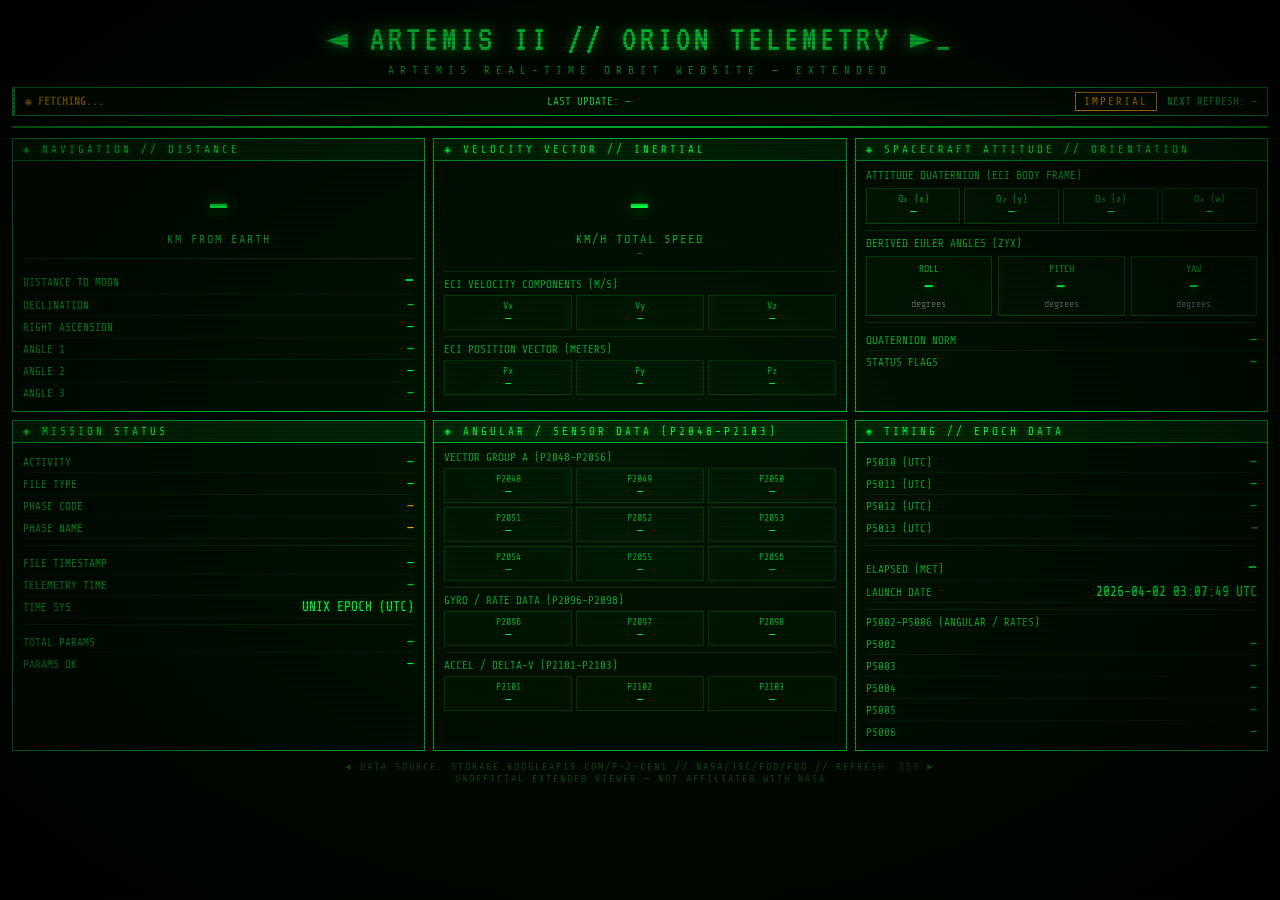
==== apps/artemis/index.html @ 9c8baea5 "Initial commit." ====
<!DOCTYPE html>
<html lang="en">
<head>
  <meta charset="UTF-8">
  <meta name="viewport" content="width=device-width, initial-scale=1.0">
  <title>AROW++ // ARTEMIS II ORION TELEMETRY</title>
  <link href="https://fonts.googleapis.com/css2?family=Share+Tech+Mono&family=VT323&display=swap" rel="stylesheet">
  <style>
    :root {
      --green: #00ff41;
      --green-dim: #00b32c;
      --green-dark: #003d0f;
      --green-glow: #00ff4180;
      --amber: #ffb000;
      --red: #ff3333;
      --bg: #000a00;
    }

    * { box-sizing: border-box; margin: 0; padding: 0; }

    body {
      background: var(--bg);
      color: var(--green);
      font-family: 'Share Tech Mono', 'Courier New', monospace;
      font-size: 13px;
      min-height: 100vh;
      padding: 12px;
      overflow-x: hidden;
      position: relative;
    }

    /* CRT scanlines overlay */
    body::before {
      content: '';
      position: fixed;
      top: 0; left: 0; right: 0; bottom: 0;
      background: repeating-linear-gradient(
        0deg,
        transparent,
        transparent 2px,
        rgba(0,0,0,0.18) 2px,
        rgba(0,0,0,0.18) 4px
      );
      pointer-events: none;
      z-index: 100;
    }

    /* CRT vignette + phosphor bloom */
    body::after {
      content: '';
      position: fixed;
      top: 0; left: 0; right: 0; bottom: 0;
      background: radial-gradient(ellipse at center,
        rgba(0,255,65,0.04) 0%,
        transparent 45%,
        rgba(0,0,0,0.82) 100%
      );
      pointer-events: none;
      z-index: 99;
    }

    /* ─── HEADER ─── */
    #header {
      font-family: 'VT323', monospace;
      font-size: 36px;
      text-align: center;
      color: var(--green);
      text-shadow: 0 0 10px var(--green-glow), 0 0 20px var(--green-glow);
      letter-spacing: 4px;
      padding: 8px 0 4px;
      line-height: 1.1;
    }

    #subheader {
      text-align: center;
      font-size: 11px;
      color: var(--green-dim);
      letter-spacing: 6px;
      margin-bottom: 10px;
    }

    .blink { animation: blink 1s step-end infinite; }
    @keyframes blink { 50% { opacity: 0; } }

    /* ─── STATUS BAR ─── */
    #statusbar {
      display: flex;
      justify-content: space-between;
      align-items: center;
      border: 1px solid var(--green-dim);
      border-left: 3px solid var(--green);
      padding: 4px 10px;
      margin-bottom: 10px;
      font-size: 11px;
      background: rgba(0,255,65,0.03);
    }

    #conn-status { font-weight: bold; }
    #conn-status.ok { color: var(--green); }
    #conn-status.err { color: var(--red); }
    #conn-status.loading { color: var(--amber); }

    /* ─── GRID ─── */
    #grid {
      display: grid;
      grid-template-columns: repeat(3, 1fr);
      gap: 8px;
    }

    @media (max-width: 1100px) {
      #grid { grid-template-columns: repeat(2, 1fr); }
    }
    @media (max-width: 700px) {
      #grid { grid-template-columns: 1fr; }
      #header { font-size: 26px; }
    }

    /* ─── PANEL ─── */
    .panel {
      border: 1px solid var(--green-dim);
      background: rgba(0,255,65,0.02);
      padding: 0;
      position: relative;
    }

    .panel-title {
      background: rgba(0,255,65,0.08);
      border-bottom: 1px solid var(--green-dim);
      padding: 4px 10px;
      font-size: 11px;
      letter-spacing: 3px;
      color: var(--green);
      text-shadow: 0 0 6px var(--green-glow);
    }

    .panel-body {
      padding: 8px 10px;
    }

    .row {
      display: flex;
      justify-content: space-between;
      align-items: baseline;
      padding: 3px 0;
      border-bottom: 1px solid rgba(0,255,65,0.07);
    }
    .row:last-child { border-bottom: none; }

    .label {
      color: var(--green-dim);
      font-size: 11px;
      flex-shrink: 0;
      padding-right: 8px;
    }

    .value {
      color: var(--green);
      text-align: right;
      font-size: 13px;
      text-shadow: 0 0 4px rgba(0,255,65,0.4);
    }

    .value.big {
      font-family: 'VT323', monospace;
      font-size: 22px;
      text-shadow: 0 0 8px var(--green-glow);
    }

    .value.amber { color: var(--amber); text-shadow: 0 0 4px rgba(255,176,0,0.4); }
    .value.unknown { color: #888; font-style: italic; }
    .value.good { color: #00ff41; }
    .value.warn { color: var(--amber); }

    /* ─── HERO METRIC ─── */
    .hero-metric {
      text-align: center;
      padding: 10px 0 6px;
    }
    .hero-value {
      font-family: 'VT323', monospace;
      font-size: 52px;
      color: var(--green);
      text-shadow: 0 0 15px var(--green-glow), 0 0 30px rgba(0,255,65,0.2);
      line-height: 1;
      display: block;
    }
    .hero-unit {
      font-size: 12px;
      color: var(--green-dim);
      letter-spacing: 2px;
    }
    .hero-sublabel {
      font-size: 10px;
      color: #666;
      margin-top: 2px;
    }

    /* ─── QUAT VIZ ─── */
    .quat-row {
      display: grid;
      grid-template-columns: repeat(4, 1fr);
      gap: 4px;
      margin-top: 6px;
    }
    .quat-cell {
      text-align: center;
      border: 1px solid rgba(0,255,65,0.2);
      padding: 4px 2px;
      background: rgba(0,255,65,0.03);
    }
    .quat-cell .qlabel { font-size: 10px; color: var(--green-dim); }
    .quat-cell .qval { font-size: 13px; }

    /* ─── VEC3 ─── */
    .vec3 {
      display: grid;
      grid-template-columns: repeat(3, 1fr);
      gap: 4px;
      margin: 4px 0;
    }
    .vec3-cell {
      text-align: center;
      border: 1px solid rgba(0,255,65,0.15);
      padding: 4px 2px;
      background: rgba(0,255,65,0.02);
    }
    .vec3-cell .vlabel { font-size: 10px; color: var(--green-dim); }
    .vec3-cell .vval { font-size: 12px; }

    /* ─── PROGRESS BAR ─── */
    .prog-wrap {
      height: 6px;
      background: rgba(0,255,65,0.1);
      border: 1px solid var(--green-dark);
      margin: 6px 0 2px;
      overflow: hidden;
    }
    .prog-bar {
      height: 100%;
      background: var(--green);
      box-shadow: 0 0 6px var(--green-glow);
      transition: width 1s linear;
    }
    .prog-label {
      font-size: 10px;
      color: var(--green-dim);
      text-align: right;
    }

    /* ─── PHASE BADGE ─── */
    .phase-badge {
      display: inline-block;
      border: 1px solid var(--amber);
      color: var(--amber);
      padding: 2px 8px;
      font-size: 11px;
      letter-spacing: 2px;
      text-shadow: 0 0 6px rgba(255,176,0,0.5);
    }

    /* ─── DIVIDER ─── */
    .div { border: none; border-top: 1px solid rgba(0,255,65,0.12); margin: 6px 0; }

    /* ─── FOOTER ─── */
    #footer {
      margin-top: 10px;
      text-align: center;
      font-size: 10px;
      color: #1a4d1a;
      letter-spacing: 2px;
    }

    /* ─── REFRESH COUNTDOWN ─── */
    #countdown-bar {
      height: 2px;
      background: rgba(0,255,65,0.08);
      margin-bottom: 10px;
    }
    #countdown-fill {
      height: 100%;
      background: var(--green-dim);
      transition: width 1s linear;
    }

    /* ─── EULER ANGLES ─── */
    .euler-grid {
      display: grid;
      grid-template-columns: repeat(3, 1fr);
      gap: 6px;
      margin-top: 6px;
    }
    .euler-cell {
      text-align: center;
      border: 1px solid rgba(0,255,65,0.2);
      padding: 6px 2px;
      background: rgba(0,255,65,0.02);
    }
    .euler-cell .elabel { font-size: 10px; color: var(--green-dim); }
    .euler-cell .eval {
      font-family: 'VT323', monospace;
      font-size: 24px;
      text-shadow: 0 0 6px var(--green-glow);
    }
    .euler-cell .eunit { font-size: 10px; color: #666; }

    /* ─── UNIT TOGGLE ─── */
    #unit-toggle {
      background: none;
      border: 1px solid var(--green-dim);
      color: var(--green-dim);
      font-family: 'Share Tech Mono', 'Courier New', monospace;
      font-size: 11px;
      letter-spacing: 2px;
      padding: 2px 8px;
      cursor: pointer;
      transition: all 0.15s;
    }
    #unit-toggle:hover {
      border-color: var(--green);
      color: var(--green);
      text-shadow: 0 0 6px var(--green-glow);
    }
    #unit-toggle.imperial {
      border-color: var(--amber);
      color: var(--amber);
      text-shadow: 0 0 4px rgba(255,176,0,0.4);
    }

    /* ─── MISC ─── */
    .tag {
      font-size: 10px;
      color: #1a4d1a;
      display: inline;
    }
    .sep { color: #1a4d1a; }
  </style>
</head>
<body>
<div id="header">
  ◄ ARTEMIS II // ORION TELEMETRY ►<span class="blink">_</span>
</div>
<div id="subheader">ARTEMIS REAL-TIME ORBIT WEBSITE — EXTENDED</div>

<div id="statusbar">
  <span id="conn-status" class="loading">◉ CONNECTING...</span>
  <span id="last-updated">LAST UPDATE: —</span>
  <span style="display:flex;align-items:center;gap:10px">
    <button id="unit-toggle" class="imperial" onclick="toggleUnits()">IMPERIAL</button>
    <span id="next-refresh">NEXT REFRESH: —</span>
  </span>
</div>

<div id="countdown-bar"><div id="countdown-fill" style="width:100%"></div></div>

<div id="grid">

  <!-- PANEL: DISTANCE & POSITION -->
  <div class="panel">
    <div class="panel-title">◈ NAVIGATION // DISTANCE</div>
    <div class="panel-body">
      <div class="hero-metric">
        <span class="hero-value" id="dist-earth">—</span>
        <span class="hero-unit" id="dist-earth-unit">KM FROM EARTH</span>
      </div>
      <hr class="div">
      <div class="row">
        <span class="label">DISTANCE TO MOON</span>
        <span class="value big" id="dist-moon">—</span>
      </div>
      <div class="row">
        <span class="label">DECLINATION</span>
        <span class="value" id="declination">—</span>
      </div>
      <div class="row">
        <span class="label">RIGHT ASCENSION</span>
        <span class="value" id="right-asc">—</span>
      </div>
      <div class="row">
        <span class="label">ANGLE 1</span>
        <span class="value" id="angle1">—</span>
      </div>
      <div class="row">
        <span class="label">ANGLE 2</span>
        <span class="value" id="angle2">—</span>
      </div>
      <div class="row">
        <span class="label">ANGLE 3</span>
        <span class="value" id="angle3">—</span>
      </div>
    </div>
  </div>

  <!-- PANEL: VELOCITY -->
  <div class="panel">
    <div class="panel-title">◈ VELOCITY VECTOR // INERTIAL</div>
    <div class="panel-body">
      <div class="hero-metric">
        <span class="hero-value" id="speed">—</span>
        <span class="hero-unit" id="speed-unit">KM/H TOTAL SPEED</span>
        <div class="hero-sublabel" id="speed-kmh">—</div>
      </div>
      <hr class="div">
      <div class="label" id="vel-unit-label" style="margin-bottom:4px">ECI VELOCITY COMPONENTS (M/S)</div>
      <div class="vec3">
        <div class="vec3-cell">
          <div class="vlabel">Vx</div>
          <div class="vval" id="vx">—</div>
        </div>
        <div class="vec3-cell">
          <div class="vlabel">Vy</div>
          <div class="vval" id="vy">—</div>
        </div>
        <div class="vec3-cell">
          <div class="vlabel">Vz</div>
          <div class="vval" id="vz">—</div>
        </div>
      </div>
      <hr class="div">
      <div class="label" id="pos-unit-label" style="margin-bottom:4px">ECI POSITION VECTOR (METERS)</div>
      <div class="vec3">
        <div class="vec3-cell">
          <div class="vlabel">Px</div>
          <div class="vval" id="px">—</div>
        </div>
        <div class="vec3-cell">
          <div class="vlabel">Py</div>
          <div class="vval" id="py">—</div>
        </div>
        <div class="vec3-cell">
          <div class="vlabel">Pz</div>
          <div class="vval" id="pz">—</div>
        </div>
      </div>
    </div>
  </div>

  <!-- PANEL: ATTITUDE -->
  <div class="panel">
    <div class="panel-title">◈ SPACECRAFT ATTITUDE // ORIENTATION</div>
    <div class="panel-body">
      <div class="label" style="margin-bottom:4px">ATTITUDE QUATERNION (ECI BODY FRAME)</div>
      <div class="quat-row">
        <div class="quat-cell"><div class="qlabel">Q₁ (x)</div><div class="qval" id="q1">—</div></div>
        <div class="quat-cell"><div class="qlabel">Q₂ (y)</div><div class="qval" id="q2">—</div></div>
        <div class="quat-cell"><div class="qlabel">Q₃ (z)</div><div class="qval" id="q3">—</div></div>
        <div class="quat-cell"><div class="qlabel">Q₄ (w)</div><div class="qval" id="q4">—</div></div>
      </div>
      <hr class="div">
      <div class="label" style="margin-bottom:4px">DERIVED EULER ANGLES (ZYX)</div>
      <div class="euler-grid">
        <div class="euler-cell">
          <div class="elabel">ROLL</div>
          <div class="eval" id="roll">—</div>
          <div class="eunit">degrees</div>
        </div>
        <div class="euler-cell">
          <div class="elabel">PITCH</div>
          <div class="eval" id="pitch">—</div>
          <div class="eunit">degrees</div>
        </div>
        <div class="euler-cell">
          <div class="elabel">YAW</div>
          <div class="eval" id="yaw">—</div>
          <div class="eunit">degrees</div>
        </div>
      </div>
      <hr class="div">
      <div class="row">
        <span class="label">QUATERNION NORM</span>
        <span class="value good" id="qnorm">—</span>
      </div>
      <div class="row">
        <span class="label">STATUS FLAGS</span>
        <span class="value" id="status-flags">—</span>
      </div>
    </div>
  </div>

  <!-- PANEL: MISSION STATUS -->
  <div class="panel">
    <div class="panel-title">◈ MISSION STATUS</div>
    <div class="panel-body">
      <div class="row">
        <span class="label">ACTIVITY</span>
        <span class="value good" id="activity">—</span>
      </div>
      <div class="row">
        <span class="label">FILE TYPE</span>
        <span class="value" id="file-type">—</span>
      </div>
      <div class="row">
        <span class="label">PHASE CODE</span>
        <span class="value amber" id="phase-code">—</span>
      </div>
      <div class="row">
        <span class="label">PHASE NAME</span>
        <span class="value amber" id="phase-name">—</span>
      </div>
      <hr class="div">
      <div class="row">
        <span class="label">FILE TIMESTAMP</span>
        <span class="value" id="file-ts">—</span>
      </div>
      <div class="row">
        <span class="label">TELEMETRY TIME</span>
        <span class="value" id="telem-time">—</span>
      </div>
      <div class="row">
        <span class="label">TIME SYS</span>
        <span class="value" id="time-sys">UNIX EPOCH (UTC)</span>
      </div>
      <hr class="div">
      <div class="row">
        <span class="label">TOTAL PARAMS</span>
        <span class="value" id="total-params">—</span>
      </div>
      <div class="row">
        <span class="label">PARAMS OK</span>
        <span class="value good" id="params-ok">—</span>
      </div>
    </div>
  </div>

  <!-- PANEL: ANGULAR RATES -->
  <div class="panel">
    <div class="panel-title">◈ ANGULAR / SENSOR DATA (P2048–P2103)</div>
    <div class="panel-body">
      <div class="label" style="margin-bottom:4px">VECTOR GROUP A (P2048–P2056)</div>
      <div class="vec3">
        <div class="vec3-cell"><div class="vlabel">P2048</div><div class="vval" id="p2048">—</div></div>
        <div class="vec3-cell"><div class="vlabel">P2049</div><div class="vval" id="p2049">—</div></div>
        <div class="vec3-cell"><div class="vlabel">P2050</div><div class="vval" id="p2050">—</div></div>
      </div>
      <div class="vec3" style="margin-top:3px">
        <div class="vec3-cell"><div class="vlabel">P2051</div><div class="vval" id="p2051">—</div></div>
        <div class="vec3-cell"><div class="vlabel">P2052</div><div class="vval" id="p2052">—</div></div>
        <div class="vec3-cell"><div class="vlabel">P2053</div><div class="vval" id="p2053">—</div></div>
      </div>
      <div class="vec3" style="margin-top:3px">
        <div class="vec3-cell"><div class="vlabel">P2054</div><div class="vval" id="p2054">—</div></div>
        <div class="vec3-cell"><div class="vlabel">P2055</div><div class="vval" id="p2055">—</div></div>
        <div class="vec3-cell"><div class="vlabel">P2056</div><div class="vval" id="p2056">—</div></div>
      </div>
      <hr class="div">
      <div class="label" style="margin-bottom:4px">GYRO / RATE DATA (P2096–P2098)</div>
      <div class="vec3">
        <div class="vec3-cell"><div class="vlabel">P2096</div><div class="vval" id="p2096">—</div></div>
        <div class="vec3-cell"><div class="vlabel">P2097</div><div class="vval" id="p2097">—</div></div>
        <div class="vec3-cell"><div class="vlabel">P2098</div><div class="vval" id="p2098">—</div></div>
      </div>
      <hr class="div">
      <div class="label" style="margin-bottom:4px">ACCEL / DELTA-V (P2101–P2103)</div>
      <div class="vec3">
        <div class="vec3-cell"><div class="vlabel">P2101</div><div class="vval" id="p2101">—</div></div>
        <div class="vec3-cell"><div class="vlabel">P2102</div><div class="vval" id="p2102">—</div></div>
        <div class="vec3-cell"><div class="vlabel">P2103</div><div class="vval" id="p2103">—</div></div>
      </div>
    </div>
  </div>

  <!-- PANEL: TIMESTAMPS & TIMING -->
  <div class="panel">
    <div class="panel-title">◈ TIMING // EPOCH DATA</div>
    <div class="panel-body">
      <div class="row">
        <span class="label">P5010 (UTC)</span>
        <span class="value" id="ts5010">—</span>
      </div>
      <div class="row">
        <span class="label">P5011 (UTC)</span>
        <span class="value" id="ts5011">—</span>
      </div>
      <div class="row">
        <span class="label">P5012 (UTC)</span>
        <span class="value" id="ts5012">—</span>
      </div>
      <div class="row">
        <span class="label">P5013 (UTC)</span>
        <span class="value unknown" id="ts5013">—</span>
      </div>
      <hr class="div">
      <div class="row">
        <span class="label">ELAPSED (MET)</span>
        <span class="value big" id="met">—</span>
      </div>
      <div class="row">
        <span class="label">LAUNCH DATE</span>
        <span class="value">2026-04-02 03:07:49 UTC</span>
      </div>
      <hr class="div">
      <div class="label" style="margin-bottom:4px">P5002–P5006 (ANGULAR / RATES)</div>
      <div class="row"><span class="label">P5002</span><span class="value" id="p5002">—</span></div>
      <div class="row"><span class="label">P5003</span><span class="value" id="p5003">—</span></div>
      <div class="row"><span class="label">P5004</span><span class="value" id="p5004">—</span></div>
      <div class="row"><span class="label">P5005</span><span class="value" id="p5005">—</span></div>
      <div class="row"><span class="label">P5006</span><span class="value" id="p5006">—</span></div>
    </div>
  </div>

</div>

<div id="footer">
  ◄ DATA SOURCE: STORAGE.GOOGLEAPIS.COM/P-2-CEN1 // NASA/JSC/FOD/FDO // REFRESH: 15S ►<br>
  UNOFFICIAL EXTENDED VIEWER — NOT AFFILIATED WITH NASA

</div>

<script>
  const DATA_URL = '/api/artemis/telemetry';
  const REFRESH_INTERVAL = 15; // seconds
  const LAUNCH_EPOCH = new Date('2026-04-01T22:34:09Z').getTime();

  let useImperial = true;
  let lastData = null;

  const KM_TO_MI  = 0.621371;
  const MS_TO_FTS = 3.28084;
  const FT_PER_KM = 3280.84;

  // Low-precision Moon ECI position (Meeus, Astronomical Algorithms ch.47)
  // unixTs: seconds since Unix epoch; returns {x,y,z} in km (geocentric ECI)
  function moonECI(unixTs) {
    const T = (unixTs - 946728000) / (36525 * 86400); // Julian centuries from J2000
    const d2r = Math.PI / 180;
    const m360 = x => ((x % 360) + 360) % 360;

    const L0 = m360(218.3164477 + 481267.88123421 * T);
    const D  = m360(297.8501921 + 445267.1114034  * T);
    const M  = m360(357.5291092 + 35999.0502909   * T);
    const Mm = m360(134.9634114 + 477198.8676313  * T);
    const F  = m360(93.2720950  + 483202.0175233  * T);

    const SumL = (6288774*Math.sin(Mm*d2r)
      + 1274027*Math.sin((2*D-Mm)*d2r) +  658314*Math.sin(2*D*d2r)
      +  213618*Math.sin(2*Mm*d2r)     -  185116*Math.sin(M*d2r)
      -  114332*Math.sin(2*F*d2r)      +   58793*Math.sin((2*D-2*Mm)*d2r)
      +   57066*Math.sin((2*D-M-Mm)*d2r)+  53322*Math.sin((2*D+Mm)*d2r)
      +   45758*Math.sin((2*D-M)*d2r)  -   40923*Math.sin((M-Mm)*d2r)
      -   34720*Math.sin(D*d2r)        -   30383*Math.sin((M+Mm)*d2r));

    const SumR = (-20905355*Math.cos(Mm*d2r)
      - 3699111*Math.cos((2*D-Mm)*d2r) - 2955968*Math.cos(2*D*d2r)
      -  569925*Math.cos(2*Mm*d2r)     +   48888*Math.cos(M*d2r)
      +  246158*Math.cos((2*D-2*Mm)*d2r)- 152138*Math.cos((2*D-M-Mm)*d2r)
      -  170733*Math.cos((2*D+Mm)*d2r) -  204586*Math.cos((2*D-M)*d2r)
      -  129620*Math.cos((M-Mm)*d2r)   +  108743*Math.cos(D*d2r)
      +  104755*Math.cos((M+Mm)*d2r));

    const SumB = (5128122*Math.sin(F*d2r)
      + 280602*Math.sin((Mm+F)*d2r)  + 277693*Math.sin((Mm-F)*d2r)
      + 173237*Math.sin((2*D-F)*d2r) +  55413*Math.sin((2*D-Mm+F)*d2r)
      +  46271*Math.sin((2*D-Mm-F)*d2r)+ 32573*Math.sin((2*D+F)*d2r)
      +  17198*Math.sin((2*Mm+F)*d2r)+   9266*Math.sin((2*D+Mm-F)*d2r)
      +   8822*Math.sin((2*Mm-F)*d2r));

    const lam  = (L0 + SumL / 1e6) * d2r;   // ecliptic longitude (rad)
    const beta = (SumB / 1e6) * d2r;         // ecliptic latitude (rad)
    const dist = 385000.56 + SumR / 1000;    // km from Earth center

    const eps = (23.439291 - 0.013004 * T) * d2r; // obliquity
    return {
      x: dist * Math.cos(beta) * Math.cos(lam),
      y: dist * (Math.cos(eps) * Math.cos(beta) * Math.sin(lam) - Math.sin(eps) * Math.sin(beta)),
      z: dist * (Math.sin(eps) * Math.cos(beta) * Math.sin(lam) + Math.cos(eps) * Math.sin(beta)),
      earthDist: dist,
    };
  }

  function toggleUnits() {
    useImperial = !useImperial;
    const btn = document.getElementById('unit-toggle');
    btn.textContent = useImperial ? 'IMPERIAL' : 'METRIC';
    btn.classList.toggle('imperial', useImperial);
    if (lastData) updateDisplay(lastData);
  }

  // Mission phase lookup (Orion Artemis phase codes — best-effort decoding)
  const PHASE_CODES = {
    100: 'PRE-LAUNCH',
    101: 'COUNTDOWN',
    200: 'ASCENT / SLS BOOST',
    201: 'CORE STAGE BURN',
    202: 'UPPER STAGE BURN',
    300: 'EARLY EARTH ORBIT',
    400: 'TRANS-LUNAR INJECTION',
    410: 'TRANS-LUNAR COAST',
    420: 'LUNAR APPROACH',
    430: 'LUNAR FLYBY',
    500: 'RETURN COAST',
    510: 'TRANS-EARTH COAST',
    600: 'ENTRY INTERFACE',
    610: 'REENTRY',
    700: 'RECOVERY',
  };

  const FILE_TYPES = {
    4: 'MISSION (LIVE)',
    253: 'SIMULATION',
    255: 'TEST',
  };

  function fmt(n, digits = 2) {
    if (n === null || n === undefined || isNaN(n)) return '—';
    return parseFloat(n).toFixed(digits);
  }

  function fmtBig(n) {
    if (n === null || n === undefined || isNaN(n)) return '—';
    return Math.round(n).toLocaleString();
  }

  function quatToEuler(q1, q2, q3, q4) {
    // Convention: [qx, qy, qz, qw] scalar-last (Hamilton)
    const qx = q1, qy = q2, qz = q3, qw = q4;
    const r2d = 180 / Math.PI;

    // ZYX Euler (roll, pitch, yaw)
    const sinr_cosp = 2 * (qw * qx + qy * qz);
    const cosr_cosp = 1 - 2 * (qx * qx + qy * qy);
    const roll = Math.atan2(sinr_cosp, cosr_cosp) * r2d;

    const sinp = 2 * (qw * qy - qz * qx);
    const pitch = Math.abs(sinp) >= 1
      ? Math.sign(sinp) * 90
      : Math.asin(sinp) * r2d;

    const siny_cosp = 2 * (qw * qz + qx * qy);
    const cosy_cosp = 1 - 2 * (qy * qy + qz * qz);
    const yaw = Math.atan2(siny_cosp, cosy_cosp) * r2d;

    return { roll, pitch, yaw };
  }

  function formatMET(ms) {
    const s = Math.floor(ms / 1000);
    const d = Math.floor(s / 86400);
    const h = Math.floor((s % 86400) / 3600);
    const m = Math.floor((s % 3600) / 60);
    return `${String(d).padStart(2,'0')}:${String(h).padStart(2,'0')}:${String(m).padStart(2,'0')}`;
  }

  function formatUnixToUTC(ts) {
    if (!ts) return '—';
    try {
      return new Date(parseFloat(ts) * 1000).toISOString().replace('T', ' ').slice(0, 23) + ' UTC';
    } catch { return '—'; }
  }

  function set(id, val) {
    const el = document.getElementById(id);
    if (el) el.textContent = val;
  }

  function updateDisplay(data) {
    const file = data.File || {};
    const p = (num) => data[`Parameter_${num}`];
    const v = (num) => p(num) ? parseFloat(p(num).Value) : null;

    const now = Date.now();

    // Status bar
    const connEl = document.getElementById('conn-status');
    connEl.textContent = '◉ LIVE';
    connEl.className = 'ok';
    set('last-updated', 'LAST UPDATE: ' + new Date().toISOString().replace('T', ' ').slice(0, 19) + ' UTC');

    // File metadata
    set('activity', file.Activity === 'MIS' ? 'MISSION (LIVE)' : (file.Activity || '—'));
    set('file-type', FILE_TYPES[file.Type] || `TYPE ${file.Type}`);
    set('file-ts', file.Date || '—');

    // Total / good params
    const paramKeys = Object.keys(data).filter(k => k.startsWith('Parameter_'));
    const goodCount = paramKeys.filter(k => data[k].Status === 'Good').length;
    set('total-params', paramKeys.length);
    set('params-ok', `${goodCount} / ${paramKeys.length}`);

    // Position vector — raw values are in FEET (confirmed vs OEM ephemeris)
    const px_ft = v(2003), py_ft = v(2004), pz_ft = v(2005);
    let sc_x_km = null, sc_y_km = null, sc_z_km = null, earthDist = null;
    if (px_ft !== null) {
      sc_x_km = px_ft / FT_PER_KM;
      sc_y_km = py_ft / FT_PER_KM;
      sc_z_km = pz_ft / FT_PER_KM;
      earthDist = Math.sqrt(sc_x_km**2 + sc_y_km**2 + sc_z_km**2);

      const altKm = earthDist - 6371;
      const d = useImperial ? altKm * KM_TO_MI : altKm;
      set('dist-earth', fmtBig(d));
      set('dist-earth-unit', useImperial ? 'MI FROM EARTH' : 'KM FROM EARTH');
    }

    // Moon distance — computed via Meeus algorithm using spacecraft ECI position
    const telemTs = v(5012) || v(5010);
    if (telemTs && sc_x_km !== null) {
      const moon = moonECI(telemTs);
      const dx = moon.x - sc_x_km, dy = moon.y - sc_y_km, dz = moon.z - sc_z_km;
      const moonDist = Math.sqrt(dx*dx + dy*dy + dz*dz);
      const d = useImperial ? moonDist * KM_TO_MI : moonDist;
      set('dist-moon', fmtBig(d));
    }

    // Angular nav params (dimensionless — no conversion)
    set('declination', v(5002) !== null ? fmt(v(5002), 4) + '°' : '—');
    set('right-asc',   v(5003) !== null ? fmt(v(5003), 4) + '°' : '—');
    set('angle1',      v(5007) !== null ? fmt(v(5007), 4) + '°' : '—');
    set('angle2',      v(5008) !== null ? fmt(v(5008), 4) + '°' : '—');
    set('angle3',      v(5009) !== null ? fmt(v(5009), 4) + '°' : '—');

    // Velocity — raw values are in ft/s (confirmed vs OEM ephemeris)
    const vx_fts = v(2009), vy_fts = v(2010), vz_fts = v(2011);
    if (vx_fts !== null) {
      const speed_fts = Math.sqrt(vx_fts**2 + vy_fts**2 + vz_fts**2);
      const speed_ms  = speed_fts / MS_TO_FTS;
      if (useImperial) {
        const speed_mph = speed_fts / 5280 * 3600;
        set('speed', fmtBig(Math.round(speed_mph)));
        set('speed-unit', 'MPH TOTAL SPEED');
        set('speed-kmh', `${fmt(speed_fts, 1)} ft/s  //  ${fmt(speed_fts / 5280, 4)} mi/s`);
        set('vel-unit-label', 'ECI VELOCITY COMPONENTS (FT/S)');
        set('vx', fmt(vx_fts, 1));
        set('vy', fmt(vy_fts, 1));
        set('vz', fmt(vz_fts, 1));
      } else {
        const speed_kmh = speed_ms * 3.6;
        set('speed', fmtBig(Math.round(speed_kmh)));
        set('speed-unit', 'KM/H TOTAL SPEED');
        set('speed-kmh', `${fmt(speed_ms, 1)} m/s  //  ${fmt(speed_ms/1000, 4)} km/s`);
        set('vel-unit-label', 'ECI VELOCITY COMPONENTS (M/S)');
        set('vx', fmt(vx_fts / MS_TO_FTS, 1));
        set('vy', fmt(vy_fts / MS_TO_FTS, 1));
        set('vz', fmt(vz_fts / MS_TO_FTS, 1));
      }
    }

    // Position display (raw in feet, display converted)
    if (px_ft !== null) {
      if (useImperial) {
        // show in thousands of miles
        set('px', (px_ft / (FT_PER_KM * 1000 / KM_TO_MI)).toFixed(3) + ' K mi');
        set('py', (py_ft / (FT_PER_KM * 1000 / KM_TO_MI)).toFixed(3) + ' K mi');
        set('pz', (pz_ft / (FT_PER_KM * 1000 / KM_TO_MI)).toFixed(3) + ' K mi');
        set('pos-unit-label', 'ECI POSITION VECTOR (K MI)');
      } else {
        set('px', sc_x_km.toFixed(1) + ' km');
        set('py', sc_y_km.toFixed(1) + ' km');
        set('pz', sc_z_km.toFixed(1) + ' km');
        set('pos-unit-label', 'ECI POSITION VECTOR (KM)');
      }
    }

    // Attitude quaternion
    const q1 = v(2012), q2 = v(2013), q3 = v(2014), q4 = v(2015);
    if (q1 !== null) {
      set('q1', fmt(q1, 6));
      set('q2', fmt(q2, 6));
      set('q3', fmt(q3, 6));
      set('q4', fmt(q4, 6));

      const norm = Math.sqrt(q1*q1 + q2*q2 + q3*q3 + q4*q4);
      set('qnorm', fmt(norm, 8) + (Math.abs(norm - 1) < 0.001 ? ' ✓ VALID' : ' ✗ INVALID'));

      const euler = quatToEuler(q1, q2, q3, q4);
      set('roll',  fmt(euler.roll, 2));
      set('pitch', fmt(euler.pitch, 2));
      set('yaw',   fmt(euler.yaw, 2));
    }

    // Status flags
    const f1 = p(2016) ? p(2016).Value : null;
    const f2 = p(2090) ? p(2090).Value : null;
    const f3 = p(2099) ? p(2099).Value : null;
    set('status-flags', [f1, f2, f3].filter(Boolean).map(x => '0x'+x).join(' '));

    // Mission phase
    const phase = v(2026);
    set('phase-code', phase !== null ? phase : '—');
    set('phase-name', phase !== null ? (PHASE_CODES[phase] || `UNKNOWN (${phase})`) : '—');

    // Timestamps
    set('ts5010', formatUnixToUTC(v(5010)));
    set('ts5011', formatUnixToUTC(v(5011)));
    set('ts5012', formatUnixToUTC(v(5012)));
    set('ts5013', formatUnixToUTC(v(5013)) + ' ⚑');

    // Telemetry time from most recent param
    if (telemTs) {
      set('telem-time', formatUnixToUTC(telemTs));
      // MET
      const met = (telemTs * 1000) - LAUNCH_EPOCH;
      set('met', met > 0 ? formatMET(met) : '—');
    }

    // Angular/sensor data
    for (const n of [2048,2049,2050,2051,2052,2053,2054,2055,2056,2096,2097,2098,2101,2102,2103]) {
      const val = v(n);
      set('p' + n, val !== null ? fmt(val, 6) : '—');
    }

    // P5002-5006
    for (const n of [5002,5003,5004,5005,5006]) {
      const val = v(n);
      set('p' + n, val !== null ? fmt(val, 6) : '—');
    }
  }

  let countdown = REFRESH_INTERVAL;
  let countdownTimer;

  function startCountdown() {
    countdown = REFRESH_INTERVAL;
    clearInterval(countdownTimer);
    countdownTimer = setInterval(() => {
      countdown--;
      const fill = document.getElementById('countdown-fill');
      if (fill) fill.style.width = (countdown / REFRESH_INTERVAL * 100) + '%';
      set('next-refresh', `NEXT REFRESH: ${countdown}s`);
      if (countdown <= 0) {
        clearInterval(countdownTimer);
        fetchData();
      }
    }, 1000);
  }

  async function fetchOnce() {
    const controller = new AbortController();
    const timer = setTimeout(() => controller.abort(), 15000);
    try {
      const resp = await fetch(DATA_URL, { cache: 'no-store', signal: controller.signal });
      if (!resp.ok) throw new Error(`HTTP ${resp.status}`);
      return await resp.json();
    } finally {
      clearTimeout(timer);
    }
  }

  async function fetchData() {
    const connEl = document.getElementById('conn-status');
    connEl.textContent = '◉ FETCHING...';
    connEl.className = 'loading';

    let data = null;
    let lastErr = null;
    for (let attempt = 0; attempt < 2; attempt++) {
      try {
        data = await fetchOnce();
        break;
      } catch (err) {
        lastErr = err;
        if (attempt === 0) await new Promise(r => setTimeout(r, 2000));
      }
    }

    if (data) {
      lastData = data;
      updateDisplay(data);
    } else {
      const msg = lastErr?.name === 'AbortError' ? 'TIMEOUT' : (lastErr?.message || 'UNKNOWN');
      connEl.textContent = '◉ ERROR: ' + msg;
      connEl.className = 'err';
      set('last-updated', 'LAST UPDATE: FAILED ' + new Date().toISOString().slice(11, 19));
    }

    startCountdown();
  }

  // Initial fetch
  fetchData();
</script>
</body>
</html>
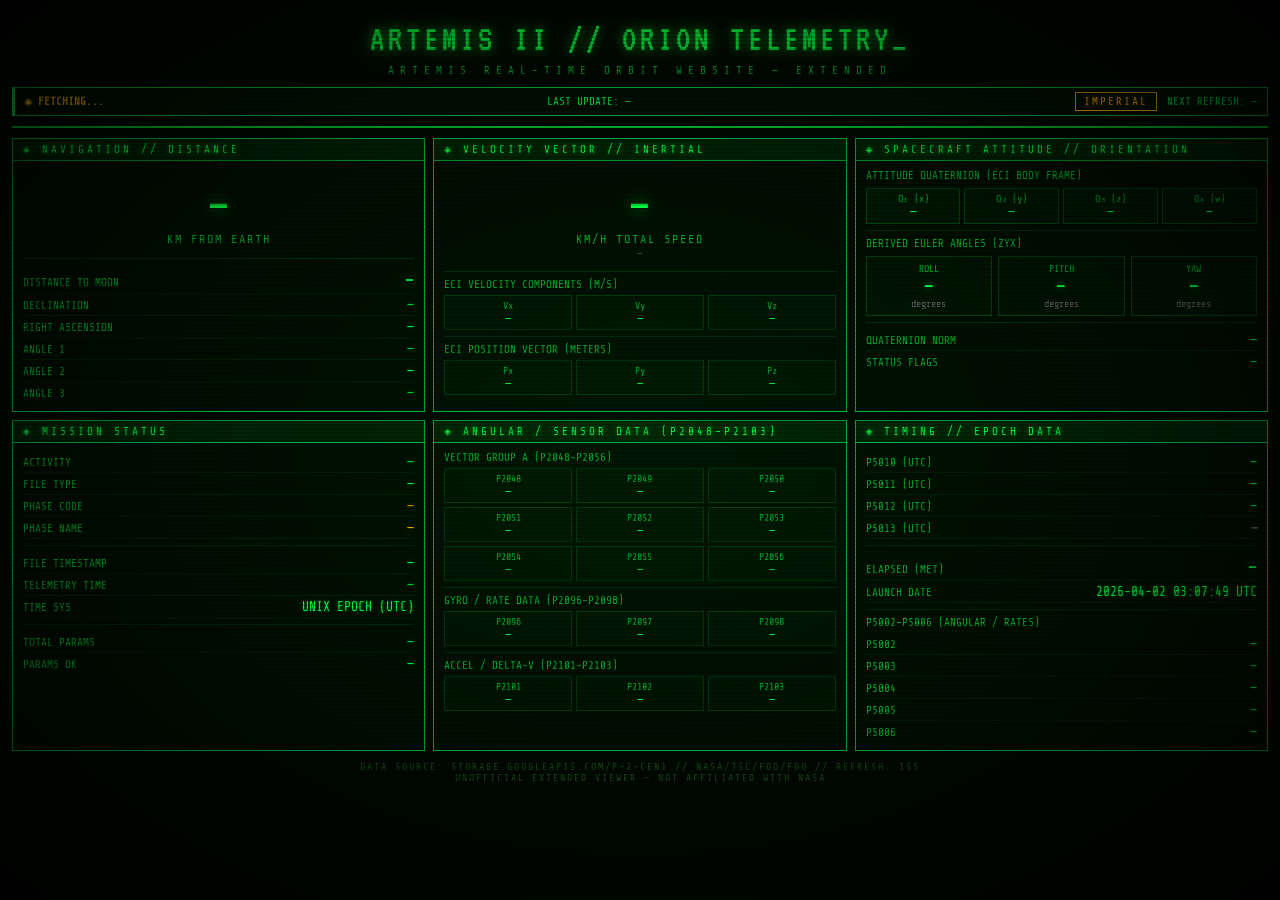
==== commit 2f2bbc10: "Tweaks all around." ====
--- a/apps/artemis/index.html
+++ b/apps/artemis/index.html
@@ -62,13 +62,14 @@
     /* ─── HEADER ─── */
     #header {
       font-family: 'VT323', monospace;
-      font-size: 36px;
+      font-size: clamp(16px, 3.5vw, 36px);
       text-align: center;
       color: var(--green);
       text-shadow: 0 0 10px var(--green-glow), 0 0 20px var(--green-glow);
-      letter-spacing: 4px;
+      letter-spacing: clamp(1px, 0.4vw, 4px);
       padding: 8px 0 4px;
       line-height: 1.1;
+      white-space: nowrap;
     }
 
     #subheader {
@@ -112,7 +113,7 @@
     }
     @media (max-width: 700px) {
       #grid { grid-template-columns: 1fr; }
-      #header { font-size: 26px; }
+      #header { font-size: clamp(14px, 4.5vw, 26px); letter-spacing: clamp(0px, 0.3vw, 2px); }
     }
 
     /* ─── PANEL ─── */
@@ -337,7 +338,7 @@
 </head>
 <body>
 <div id="header">
-  ◄ ARTEMIS II // ORION TELEMETRY ►<span class="blink">_</span>
+  ARTEMIS II // ORION TELEMETRY<span class="blink">_</span>
 </div>
 <div id="subheader">ARTEMIS REAL-TIME ORBIT WEBSITE — EXTENDED</div>
 
@@ -600,7 +601,7 @@
 </div>
 
 <div id="footer">
-  ◄ DATA SOURCE: STORAGE.GOOGLEAPIS.COM/P-2-CEN1 // NASA/JSC/FOD/FDO // REFRESH: 15S ►<br>
+  DATA SOURCE: STORAGE.GOOGLEAPIS.COM/P-2-CEN1 // NASA/JSC/FOD/FDO // REFRESH: 15S<br>
   UNOFFICIAL EXTENDED VIEWER — NOT AFFILIATED WITH NASA
 
 </div>
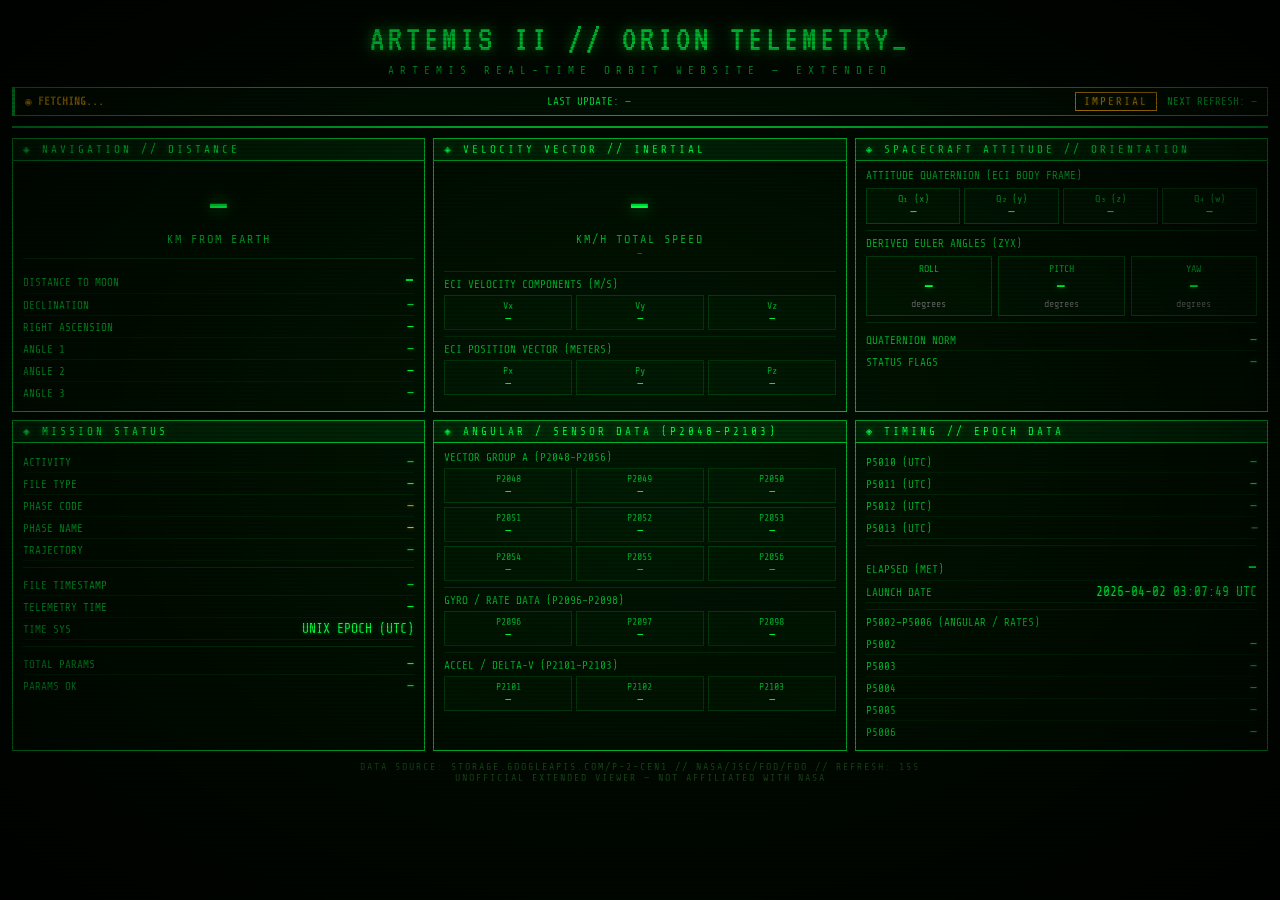
==== commit a0f8fde7: "Add physics-based trajectory indicator to Artemis TUI NASA's phase code field stalled at 410 (TRANS-" ====
--- a/apps/artemis/index.html
+++ b/apps/artemis/index.html
@@ -496,6 +496,10 @@
       <div class="row">
         <span class="label">PHASE NAME</span>
         <span class="value amber" id="phase-name">—</span>
+      </div>
+      <div class="row">
+        <span class="label">TRAJECTORY</span>
+        <span class="value" id="trajectory">—</span>
       </div>
       <hr class="div">
       <div class="row">
@@ -878,6 +882,19 @@
     set('phase-code', phase !== null ? phase : '—');
     set('phase-name', phase !== null ? (PHASE_CODES[phase] || `UNKNOWN (${phase})`) : '—');
 
+    // Trajectory direction — pos·vel dot product sign (ECI coords, units cancel for sign)
+    const trajEl = document.getElementById('trajectory');
+    if (trajEl && sc_x_km !== null && vx_fts !== null) {
+      const dot = sc_x_km * vx_fts + sc_y_km * vy_fts + sc_z_km * vz_fts;
+      if (dot < 0) {
+        trajEl.textContent = '← INBOUND (EARTH)';
+        trajEl.className = 'value good';
+      } else {
+        trajEl.textContent = 'OUTBOUND →';
+        trajEl.className = 'value amber';
+      }
+    }
+
     // Timestamps
     set('ts5010', formatUnixToUTC(v(5010)));
     set('ts5011', formatUnixToUTC(v(5011)));
